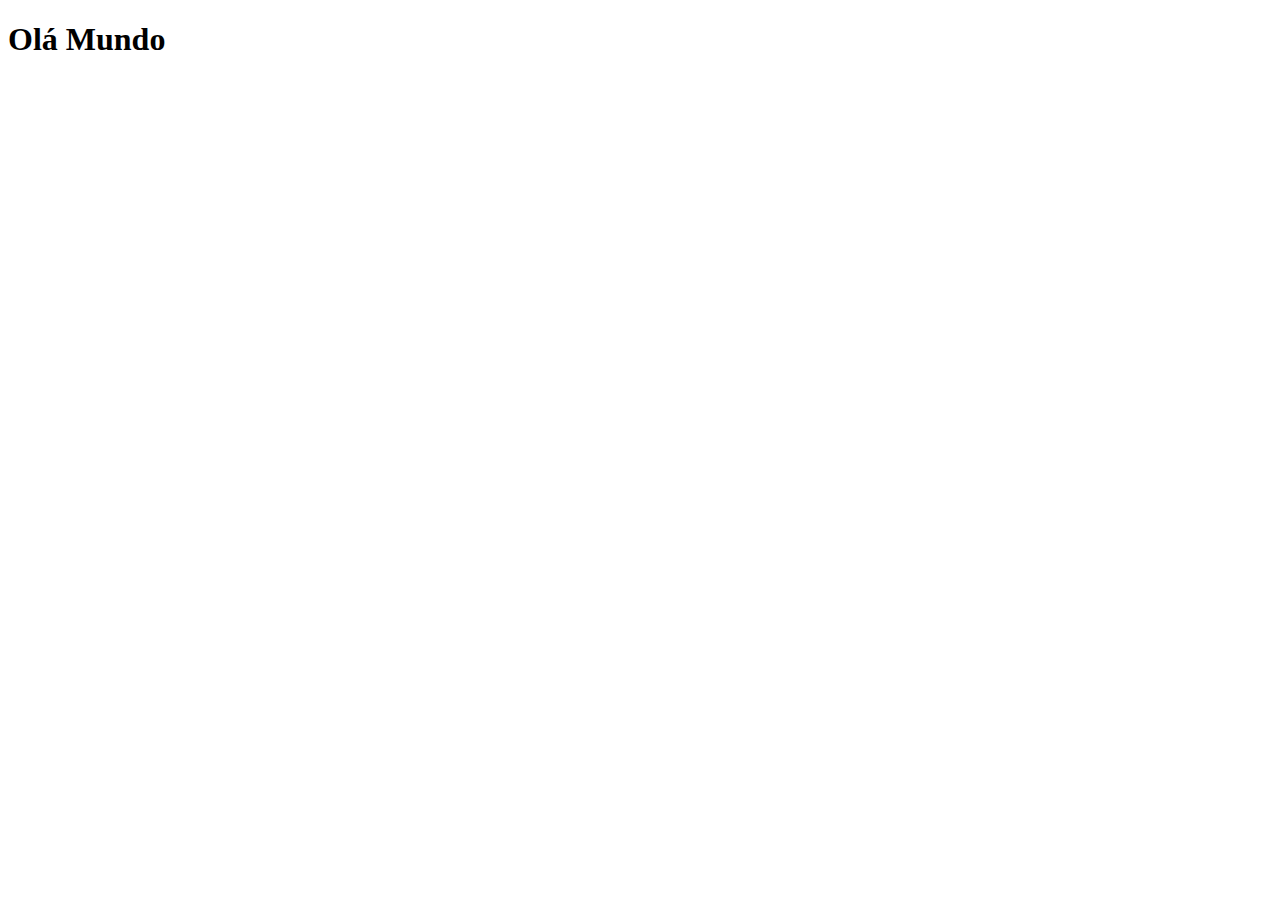
==== index.html @ f2abba8e "Create index.html" ====
<!DOCTYPE html>
<html lang="pt-br">
<head>
    <meta charset="UTF-8">
    <meta http-equiv="X-UA-Compatible" content="IE=edge">
    <meta name="viewport" content="width=device-width, initial-scale=1.0">
    <link rel="shortcut icon" href="./favicon.ico" type="image/x-icon">
    <title>Projeto - Social</title>
</head>
<body>
    <h1>Olá Mundo</h1>
</body>
</html>
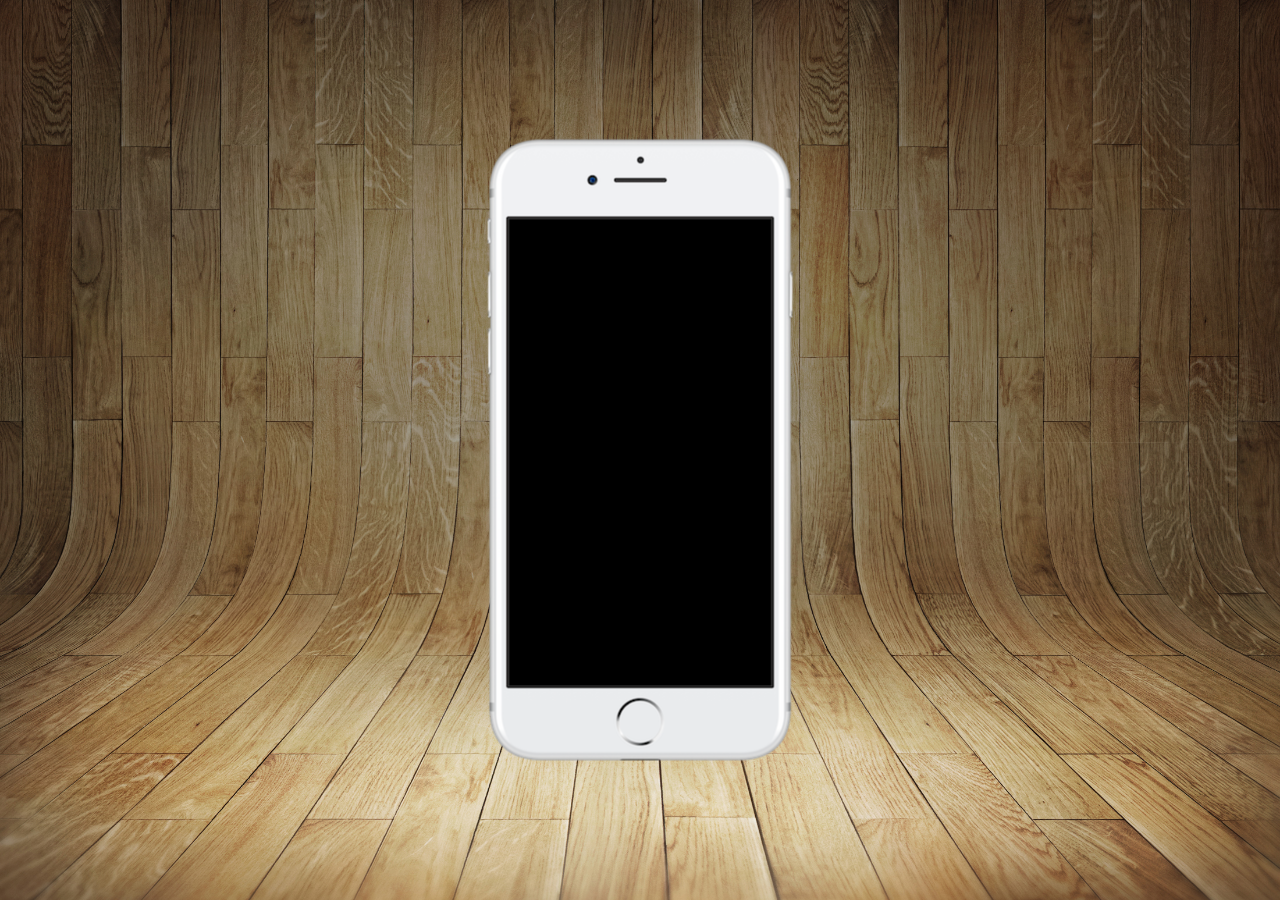
==== commit 1d276fdd: "organizando imagens" ====
--- a/index.html
+++ b/index.html
@@ -5,9 +5,18 @@
     <meta http-equiv="X-UA-Compatible" content="IE=edge">
     <meta name="viewport" content="width=device-width, initial-scale=1.0">
     <link rel="shortcut icon" href="./favicon.ico" type="image/x-icon">
+    <link rel="stylesheet" href="./estilos/style.css">
     <title>Projeto - Social</title>
+    
 </head>
 <body>
-    <h1>Olá Mundo</h1>
-</body>
+    <main>
+        <section id="telefone">
+
+        </section>
+        <section id="redes-sociais">
+
+        </section>
+    </main>
+   
 </html>--- a/estilos/style.css
+++ b/estilos/style.css
@@ -0,0 +1,33 @@
+*{
+    margin: 0;
+    padding: 0;
+    font-family: Arial, Helvetica, sans-serif;
+}
+
+html,body{
+    height: 100vh;
+    width: 100vw;
+    background-color: black;
+}
+
+body{
+    background: url('../imagens/fundo-madeira.jpg') no-repeat top center;
+    background-size: cover;
+    background-attachment: fixed;
+}
+
+main{
+    height: 100vh;
+    position: relative;
+}
+
+section#telefone{
+    position: absolute;
+    top: 50%;
+    left: 50%;
+    transform: translate(-50%,-50%);
+    height: 627px;
+    width: 311px;
+    background-image: url('../imagens/frame-iphone.png');
+    background-repeat: no-repeat;
+}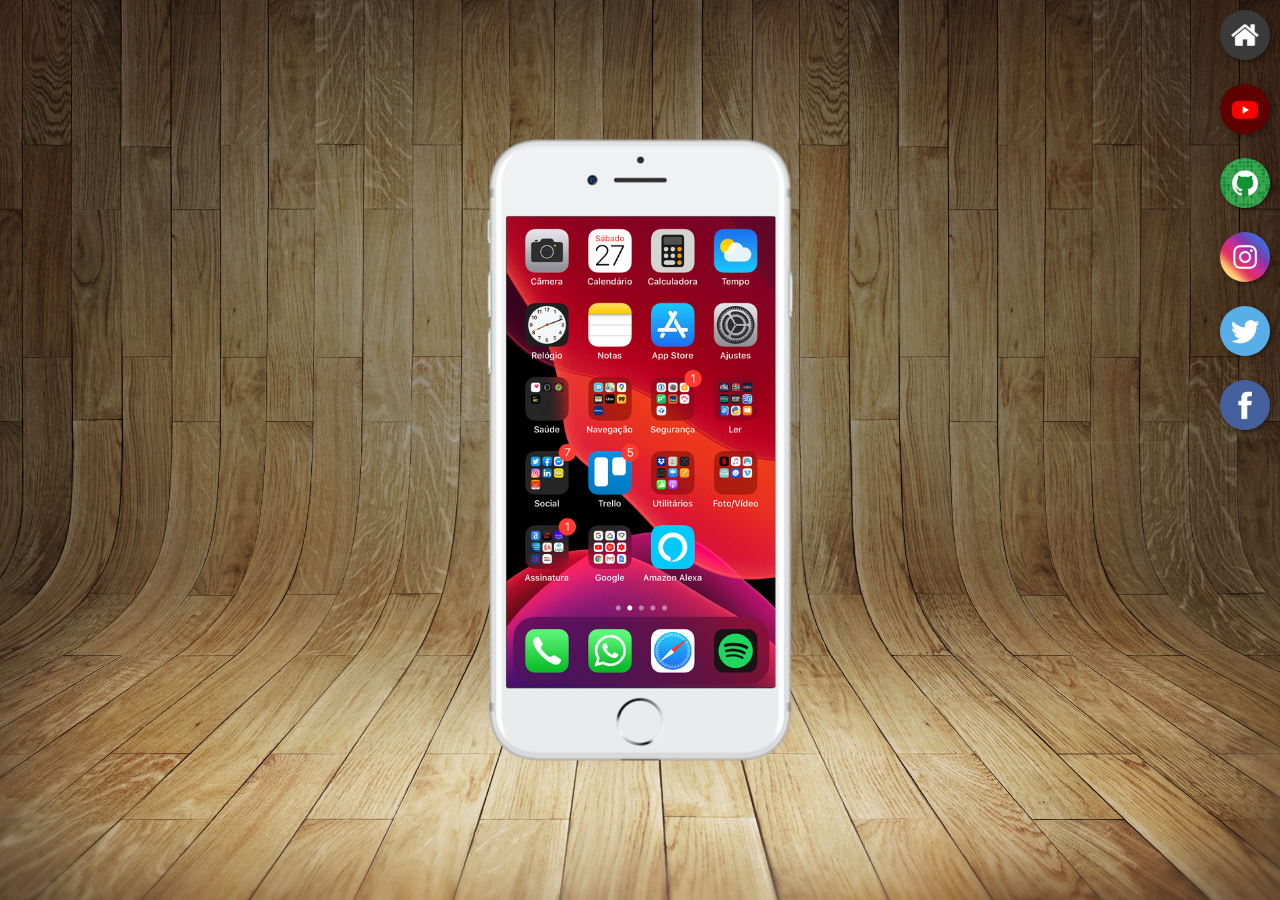
==== commit 6e89e640: "add botoes" ====
--- a/index.html
+++ b/index.html
@@ -12,10 +12,17 @@
 <body>
     <main>
         <section id="telefone">
-
+            <iframe id="tela" src="./home.html" name="tela" frameborder="0">
+                Seu navegador não é compativel.
+            </iframe>
         </section>
         <section id="redes-sociais">
-
+            <a href="#" target="tela"><img src="./imagens/logo-home.jpg" alt="imagem home"></a><br>
+            <a href="#" target="tela"><img src="./imagens/logo-youtube.jpg" alt="youtube"></a><br>
+            <a href="#" target="tela"><img src="./imagens/logo-github.jpg" alt=""></a><br>
+            <a href="#" target="tela"><img src="./imagens/logo-instagram.jpg" alt=""></a><br>
+            <a href="#" target="tela"><img src="./imagens/logo-twitter.jpg" alt=""></a><br>
+            <a href="#" target="tela"><img src="./imagens/logo-facebook.jpg" alt=""></a>
         </section>
     </main>
    
--- a/estilos/style.css
+++ b/estilos/style.css
@@ -30,4 +30,32 @@
     width: 311px;
     background-image: url('../imagens/frame-iphone.png');
     background-repeat: no-repeat;
+}
+
+iframe#tela{
+    position: relative;
+    top: 80px;
+    left: 22px;
+    width: 269px;
+    height: 471px;
+}
+
+section#redes-sociais{
+    text-align: right;
+}
+
+section#redes-sociais img{
+    width: 50px;
+    margin: 10px;
+    border-radius: 50%;
+    box-shadow: 2px 2px 5px rgba(0, 0, 0, 0.400);
+    box-sizing: border-box;
+
+}
+
+section#redes-sociais img:hover{
+    border: 2px solid rgba(255, 255, 255, 0.6);
+    transform: translate(-3px,-3px);
+    box-shadow: 5px 5px 10px rgba(0, 0, 0, 0.500);
+    transition: transform 0.3s, border 0.5s;
 }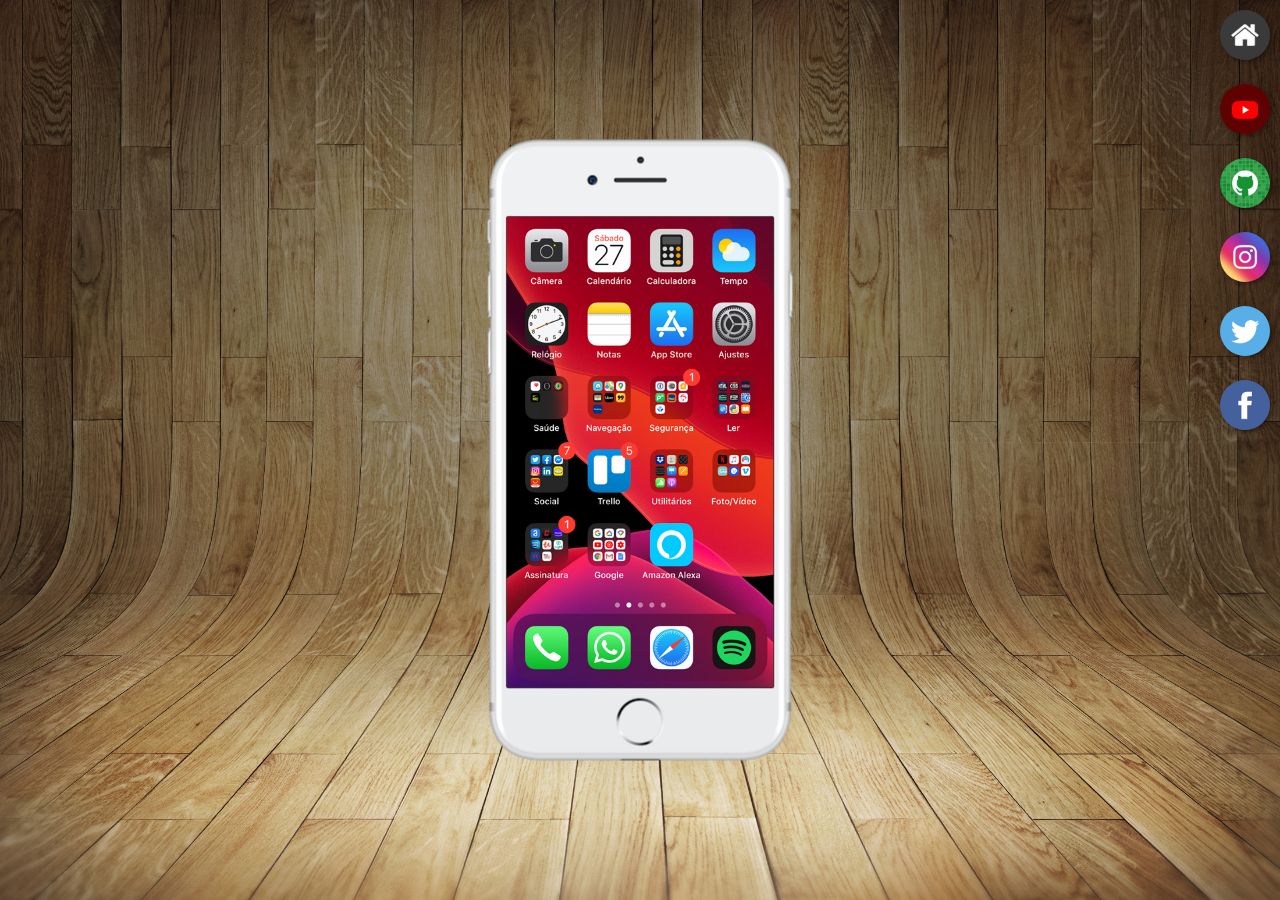
==== commit ce56b1a8: "linkando botoes" ====
--- a/index.html
+++ b/index.html
@@ -17,12 +17,12 @@
             </iframe>
         </section>
         <section id="redes-sociais">
-            <a href="#" target="tela"><img src="./imagens/logo-home.jpg" alt="imagem home"></a><br>
-            <a href="#" target="tela"><img src="./imagens/logo-youtube.jpg" alt="youtube"></a><br>
-            <a href="#" target="tela"><img src="./imagens/logo-github.jpg" alt=""></a><br>
-            <a href="#" target="tela"><img src="./imagens/logo-instagram.jpg" alt=""></a><br>
+            <a href="./home.html" target="tela"><img src="./imagens/logo-home.jpg" alt="imagem home"></a><br>
+            <a href="./youtube.html" target="tela"><img src="./imagens/logo-youtube.jpg" alt="youtube"></a><br>
+            <a href="./github.html" target="tela"><img src="./imagens/logo-github.jpg" alt=" imagem GitHub"></a><br>
+            <a href="./instagram.html" target="tela"><img src="./imagens/logo-instagram.jpg" alt=""></a><br>
             <a href="#" target="tela"><img src="./imagens/logo-twitter.jpg" alt=""></a><br>
-            <a href="#" target="tela"><img src="./imagens/logo-facebook.jpg" alt=""></a>
+            <a href="facebook.html" target="tela"><img src="./imagens/logo-facebook.jpg" alt=""></a>
         </section>
     </main>
    
--- a/estilos/style.css
+++ b/estilos/style.css
@@ -36,7 +36,7 @@
     position: relative;
     top: 80px;
     left: 22px;
-    width: 269px;
+    width: 267px;
     height: 471px;
 }
 
